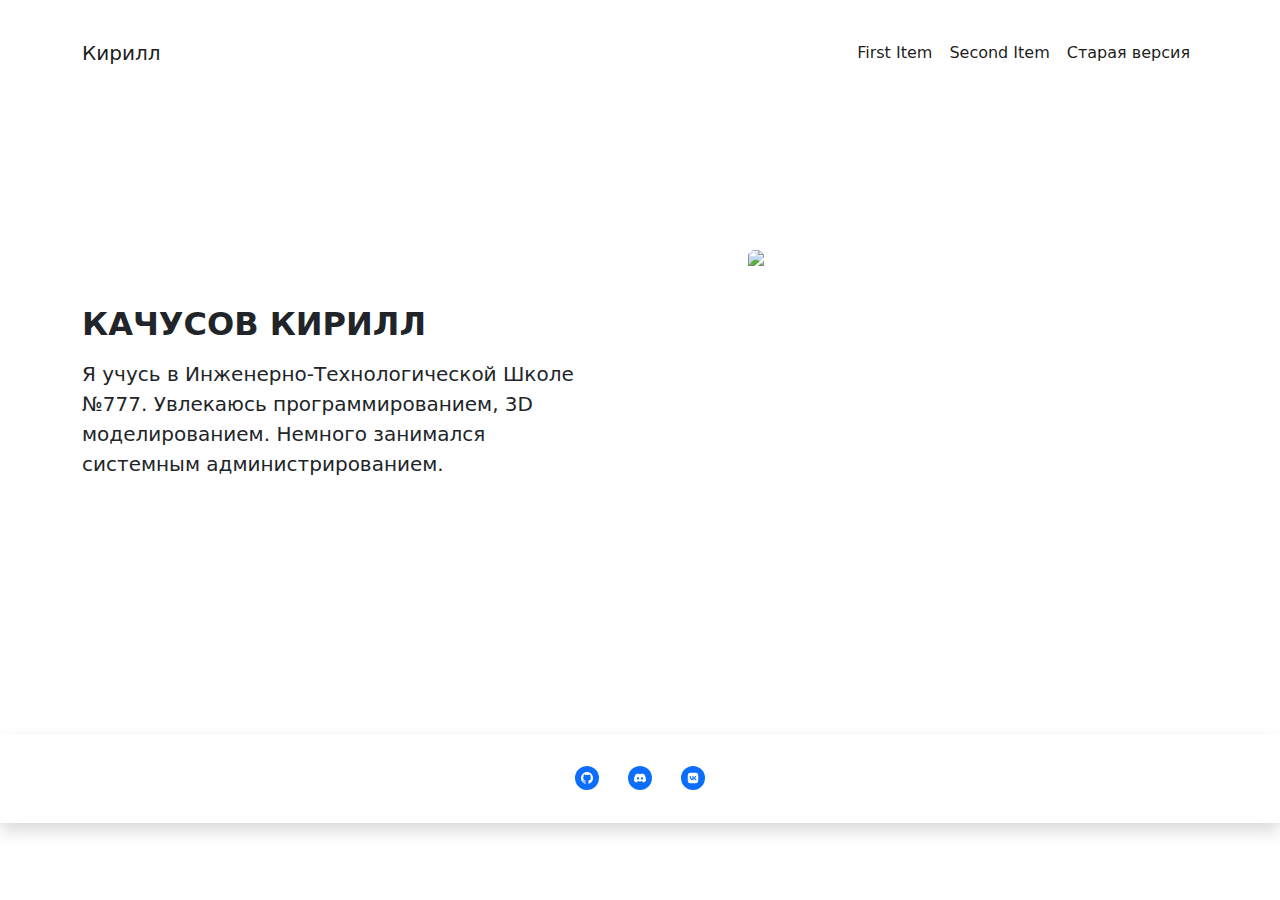
==== new-version-index.html @ 69cf375a "Export new site version" ====
<!DOCTYPE html>
<html lang="ru">

<head>
    <meta charset="utf-8">
    <meta name="viewport" content="width=device-width, initial-scale=1.0, shrink-to-fit=no">
    <title>self-present landing</title>
    <link rel="stylesheet" href="assets/bootstrap/css/bootstrap.min.css">
    <link rel="stylesheet" href="assets/css/styles.min.css">
</head>

<body>
    <div>
        <div class="d-flex align-items-center">
            <!-- Start: Fixed navbar starting with transparency -->
            <nav class="navbar navbar-light navbar-expand-md navbar-transparency" style="width: 100%;">
                <div class="container"><a class="navbar-brand" hrefindex.="index.html">Кирилл</a>
                    <div></div><button data-bs-toggle="collapse" class="navbar-toggler" data-bs-target="#navcol-1"><span class="visually-hidden">Toggle navigation</span><span class="navbar-toggler-icon"></span></button>
                    <div class="collapse navbar-collapse" id="navcol-1">
                        <ul class="navbar-nav ms-auto">
                            <li class="nav-item"><a class="nav-link" href="#" style="color: var(--bs-navbar-brand-color);">First Item</a></li>
                            <li class="nav-item"><a class="nav-link" href="#" style="color: var(--bs-navbar-brand-color);">Second Item</a></li>
                            <li class="nav-item"><a class="nav-link" href="index.html" style="color: var(--bs-navbar-brand-color);">Старая версия</a></li>
                        </ul>
                    </div>
                </div>
            </nav><!-- End: Fixed navbar starting with transparency -->
        </div><!-- Start: Hero Clean -->
        <div class="container py-4 py-xl-5">
            <div class="row gy-4 gy-md-0">
                <div class="col-md-6 d-md-flex align-items-md-center">
                    <div style="width: 95%;">
                        <h2 class="text-uppercase fw-bold">Качусов Кирилл</h2>
                        <p class="fs-5 text-start my-3">Я учусь в Инженерно-Технологической Школе №777. Увлекаюсь программированием, 3D моделированием. Немного занимался системным администрированием.</p>
                    </div>
                </div>
                <div class="col-md-6">
                    <div class="p-xl-5 m-xl-5" style="min-height: 300px;"><img class="rounded img-fluid w-100 fit-cover" style="min-height: 300px;" src="https://sun9-3.userapi.com/impg/9FqFdsyUrDUyNMsGCDGtR2Ajf_qtDPiOf86dpA/egLmdIukXCM.jpg?size=750x750&amp;quality=96&amp;sign=4102133b49e5a0401551b74555dcc546&amp;type=album" loading="lazy"></div>
                </div>
            </div>
        </div><!-- End: Hero Clean -->
        <!-- Start: Footer Clean -->
        <footer class="text-center shadow py-4" style="margin-top: 2.5rem;">
            <div class="container">
                <div class="row row-cols-1">
                    <div class="col">
                        <ul class="list-inline my-2">
                            <li class="list-inline-item me-4"><a href="https://github.com/zeusina">
                                    <div class="bs-icon-circle bs-icon-primary bs-icon"><svg xmlns="http://www.w3.org/2000/svg" width="1em" height="1em" fill="currentColor" viewBox="0 0 16 16" class="bi bi-github">
                                            <path d="M8 0C3.58 0 0 3.58 0 8c0 3.54 2.29 6.53 5.47 7.59.4.07.55-.17.55-.38 0-.19-.01-.82-.01-1.49-2.01.37-2.53-.49-2.69-.94-.09-.23-.48-.94-.82-1.13-.28-.15-.68-.52-.01-.53.63-.01 1.08.58 1.23.82.72 1.21 1.87.87 2.33.66.07-.52.28-.87.51-1.07-1.78-.2-3.64-.89-3.64-3.95 0-.87.31-1.59.82-2.15-.08-.2-.36-1.02.08-2.12 0 0 .67-.21 2.2.82.64-.18 1.32-.27 2-.27.68 0 1.36.09 2 .27 1.53-1.04 2.2-.82 2.2-.82.44 1.1.16 1.92.08 2.12.51.56.82 1.27.82 2.15 0 3.07-1.87 3.75-3.65 3.95.29.25.54.73.54 1.48 0 1.07-.01 1.93-.01 2.2 0 .21.15.46.55.38A8.012 8.012 0 0 0 16 8c0-4.42-3.58-8-8-8z"></path>
                                        </svg></div>
                                </a></li>
                            <li class="list-inline-item me-4"><a href="https://discordapp.com/users/564117564548972544" rel="external">
                                    <div class="bs-icon-circle bs-icon-primary bs-icon"><svg xmlns="http://www.w3.org/2000/svg" width="1em" height="1em" fill="currentColor" viewBox="0 0 16 16" class="bi bi-discord">
                                            <path d="M13.545 2.907a13.227 13.227 0 0 0-3.257-1.011.05.05 0 0 0-.052.025c-.141.25-.297.577-.406.833a12.19 12.19 0 0 0-3.658 0 8.258 8.258 0 0 0-.412-.833.051.051 0 0 0-.052-.025c-1.125.194-2.22.534-3.257 1.011a.041.041 0 0 0-.021.018C.356 6.024-.213 9.047.066 12.032c.001.014.01.028.021.037a13.276 13.276 0 0 0 3.995 2.02.05.05 0 0 0 .056-.019c.308-.42.582-.863.818-1.329a.05.05 0 0 0-.01-.059.051.051 0 0 0-.018-.011 8.875 8.875 0 0 1-1.248-.595.05.05 0 0 1-.02-.066.051.051 0 0 1 .015-.019c.084-.063.168-.129.248-.195a.05.05 0 0 1 .051-.007c2.619 1.196 5.454 1.196 8.041 0a.052.052 0 0 1 .053.007c.08.066.164.132.248.195a.051.051 0 0 1-.004.085 8.254 8.254 0 0 1-1.249.594.05.05 0 0 0-.03.03.052.052 0 0 0 .003.041c.24.465.515.909.817 1.329a.05.05 0 0 0 .056.019 13.235 13.235 0 0 0 4.001-2.02.049.049 0 0 0 .021-.037c.334-3.451-.559-6.449-2.366-9.106a.034.034 0 0 0-.02-.019Zm-8.198 7.307c-.789 0-1.438-.724-1.438-1.612 0-.889.637-1.613 1.438-1.613.807 0 1.45.73 1.438 1.613 0 .888-.637 1.612-1.438 1.612Zm5.316 0c-.788 0-1.438-.724-1.438-1.612 0-.889.637-1.613 1.438-1.613.807 0 1.451.73 1.438 1.613 0 .888-.631 1.612-1.438 1.612Z"></path>
                                        </svg></div>
                                </a></li>
                            <li class="list-inline-item"><a href="https://vk.com/zeusina">
                                    <div class="bs-icon-circle bs-icon-primary bs-icon"><svg xmlns="http://www.w3.org/2000/svg" viewBox="-32 0 512 512" width="1em" height="1em" fill="currentColor">
                                            <!--! Font Awesome Free 6.1.1 by @fontawesome - https://fontawesome.com License - https://fontawesome.com/license/free (Icons: CC BY 4.0, Fonts: SIL OFL 1.1, Code: MIT License) Copyright 2022 Fonticons, Inc. -->
                                            <path d="M31.4907 63.4907C0 94.9813 0 145.671 0 247.04V264.96C0 366.329 0 417.019 31.4907 448.509C62.9813 480 113.671 480 215.04 480H232.96C334.329 480 385.019 480 416.509 448.509C448 417.019 448 366.329 448 264.96V247.04C448 145.671 448 94.9813 416.509 63.4907C385.019 32 334.329 32 232.96 32H215.04C113.671 32 62.9813 32 31.4907 63.4907ZM75.6 168.267H126.747C128.427 253.76 166.133 289.973 196 297.44V168.267H244.16V242C273.653 238.827 304.64 205.227 315.093 168.267H363.253C359.313 187.435 351.46 205.583 340.186 221.579C328.913 237.574 314.461 251.071 297.733 261.227C316.41 270.499 332.907 283.63 346.132 299.751C359.357 315.873 369.01 334.618 374.453 354.747H321.44C316.555 337.262 306.614 321.61 292.865 309.754C279.117 297.899 262.173 290.368 244.16 288.107V354.747H238.373C136.267 354.747 78.0267 284.747 75.6 168.267Z"></path>
                                        </svg></div>
                                </a></li>
                        </ul>
                    </div>
                </div>
            </div>
        </footer><!-- End: Footer Clean -->
    </div>
    <script src="https://cdn.jsdelivr.net/npm/bootstrap@5.2.3/dist/js/bootstrap.bundle.min.js"></script>
    <script src="assets/js/script.min.js"></script>
</body>

</html>
---- assets/css/styles.min.css ----
.navbar{min-height:90px;box-shadow:none;border:none;margin:0;border-radius:0;font-size:16px}.navbar .navbar-nav>li>a,.navbar a.navbar-brand.navbar-link{min-height:90px;line-height:90px;padding-top:0;padding-bottom:0;box-shadow:none!important;text-shadow:none!important;border:none}@media (min-width:768px){.navbar .navbar-nav>li>a{margin:0 0 0 1px}}.navbar.navbar-fixed-bottom,.navbar.navchange{min-height:60px}.navbar.navbar-fixed-bottom .navbar-nav>li>a,.navbar.navbar-fixed-bottom a.navbar-brand.navbar-link,.navbar.navchange .navbar-nav>li>a,.navbar.navchange a.navbar-brand.navbar-link{min-height:60px;line-height:60px}.navbar-brand img{margin:20px 0;max-height:50px}.navbar-fixed-bottom .navbar-brand img,.navchange .navbar-brand img{margin:10px 0;max-height:40px;width:auto}.navbar .dropdown-menu{box-shadow:none;border-radius:0!important;padding:0;border:none;min-width:200px;-webkit-transition:background .6s ease-out;transition:background .6s ease-out}.navbar .dropdown-menu li a{padding:10px 15px;margin:0 0 1px;font-size:15px}.navbar .navbar-toggle,.navbar .navbar-toggle:active,.navbar .navbar-toggle:hover{border:none;width:40px;height:40px;margin:10px 15px 0 0;background:0 0!important;text-align:center;padding:0}.icon-bar{width:22px;float:right}.top-bar{transform:rotate(45deg);transform-origin:10% 10%;margin-right:-3px}.middle-bar{opacity:0;margin-right:30px}.bottom-bar{transform:rotate(-45deg);transform-origin:10% 90%;margin-right:-3px}.navbar-toggle.collapsed .bottom-bar,.navbar-toggle.collapsed .top-bar{transform:rotate(0);margin-right:0}.navbar-toggle.collapsed .middle-bar{opacity:1;margin-right:0}.icon-bar,.navbar,.navbar .dropdown-menu li a,.navbar .navbar-nav>li>a,.navbar a.navbar-brand.navbar-link,.navbar-brand img{-webkit-transition:.6s ease-out;transition:.6s ease-out}.navbar.navbar-default.navbar-transparency,.navbar.navbar-inverse.navbar-transparency{background:0 0}.navbar.navbar-default.navbar-transparency.navchange,.navbar.navbar-default.navbar-transparency.navchange .dropdown-menu,.navbar.navbar-default:not(.navbar-fixed-top).navbar-transparency,.navbar.navbar-default:not(.navbar-transparency),.navbar.navbar-default:not(.navbar-transparency) .dropdown-menu,.navbar:not(.navbar-transparency) .dropdown-menu{background:#ddd}.navbar.navbar-inverse.navbar-transparency.navchange,.navbar.navbar-inverse.navbar-transparency.navchange .dropdown-menu,.navbar.navbar-inverse:not(.navbar-fixed-top).navbar-transparency,.navbar.navbar-inverse:not(.navbar-transparency),.navbar.navbar-inverse:not(.navbar-transparency) .dropdown-menu,.navbar:not(.navbar-transparency) .dropdown-menu{background:#333}@media (max-width:767px){.navbar .navbar-nav>li>a,.navbar.navbar-fixed-bottom .navbar-nav>li>a,.navbar.navchange .navbar-nav>li>a{min-height:40px;line-height:40px}.navbar-brand img,.navchange .navbar-brand img{margin:10px 0;max-height:40px;width:auto}.navbar{position:relative!important}.navbar,.navbar a.navbar-brand.navbar-link,.navbar.navchange,.navbar.navchange a.navbar-brand.navbar-link{min-height:60px;line-height:60px;height:auto}.navbar-nav{margin:0 -15px}.navbar .dropdown-menu{width:100%;position:relative}.navbar .navbar-nav .dropdown-menu>li>a{padding:0 30px;margin:0;line-height:40px}.navbar.navbar-default,.navbar.navbar-default .navbar-collapse,.navbar.navbar-default .navbar-nav,.navbar.navbar-default.navbar-transparency{background:#ddd}.navbar.navbar-inverse,.navbar.navbar-inverse .navbar-collapse,.navbar.navbar-inverse .navbar-nav,.navbar.navbar-inverse.navbar-transparency{background:#333}}.navbar.navbar-default .navbar-nav>li>a,.navbar.navbar-default a.navbar-brand.navbar-link,.navbar.navbar-default a.navbar-brand.navbar-link:hover{color:#000;background:0 0}.navbar.navbar-inverse .navbar-nav>li>a,.navbar.navbar-inverse a.navbar-brand.navbar-link,.navbar.navbar-inverse a.navbar-brand.navbar-link:hover{color:#fff;background:0 0}.navbar-default .navbar-nav>.open>a,.navbar-default .navbar-nav>.open>a:focus,.navbar.navbar-default .dropdown-menu,.navbar.navbar-default .dropdown-menu li>a:focus,.navbar.navbar-default .dropdown-menu li>a:hover,.navbar.navbar-default .navbar-nav>.open>a:hover,.navbar.navbar-default .navbar-nav>li.active>a,.navbar.navbar-default .navbar-nav>li>a:hover{color:#000;background:rgba(255,255,255,.4)}.navbar-inverse .navbar-nav>.open>a,.navbar-inverse .navbar-nav>.open>a:focus,.navbar.navbar-inverse .dropdown-menu,.navbar.navbar-inverse .dropdown-menu li>a:focus,.navbar.navbar-inverse .dropdown-menu li>a:hover,.navbar.navbar-inverse .navbar-nav>.open>a:hover,.navbar.navbar-inverse .navbar-nav>li.active>a,.navbar.navbar-inverse .navbar-nav>li>a:hover{color:#fff;background:rgba(0,0,0,.2)}.navbar.navbar-default .dropdown-menu li a{color:#000!important}.navbar.navbar-inverse .dropdown-menu li a{color:#fff!important}.navbar.navbar-default .dropdown-menu li a:hover,.navbar.navbar-default .dropdown-menu li.active a{background-image:none!important;background:rgba(255,255,255,.4)!important}.navbar.navbar-inverse .dropdown-menu li a:hover,.navbar.navbar-inverse .dropdown-menu li.active a{background-image:none!important;background:rgba(0,0,0,.2)!important}.navbar.navbar-default .icon-bar{background:#000}.navbar.navbar-inverse .icon-bar{background:#fff}.navbar-default .navbar-collapse,.navbar-default .navbar-form{border-color:rgba(255,255,255,.6);border-width:1px}.navbar-inverse .navbar-collapse,.navbar-inverse .navbar-form{border-color:rgba(0,0,0,.6);border-width:1px}.bs-icon{--bs-icon-size:.75rem;display:flex;flex-shrink:0;justify-content:center;align-items:center;font-size:var(--bs-icon-size);width:calc(var(--bs-icon-size) * 2);height:calc(var(--bs-icon-size) * 2);color:var(--bs-primary)}.bs-icon-xs{--bs-icon-size:1rem;width:calc(var(--bs-icon-size) * 1.5);height:calc(var(--bs-icon-size) * 1.5)}.bs-icon-sm{--bs-icon-size:1rem}.bs-icon-md{--bs-icon-size:1.5rem}.bs-icon-lg{--bs-icon-size:2rem}.bs-icon-xl{--bs-icon-size:2.5rem}.bs-icon.bs-icon-primary{color:var(--bs-white);background:var(--bs-primary)}.bs-icon.bs-icon-primary-light{color:var(--bs-primary);background:rgba(var(--bs-primary-rgb),.2)}.bs-icon.bs-icon-semi-white{color:var(--bs-primary);background:rgba(255,255,255,.5)}.bs-icon.bs-icon-rounded{border-radius:.5rem}.bs-icon.bs-icon-circle{border-radius:50%}.fit-cover{object-fit:cover}#head_text{position:sticky;text-align:center;font-size:larger}
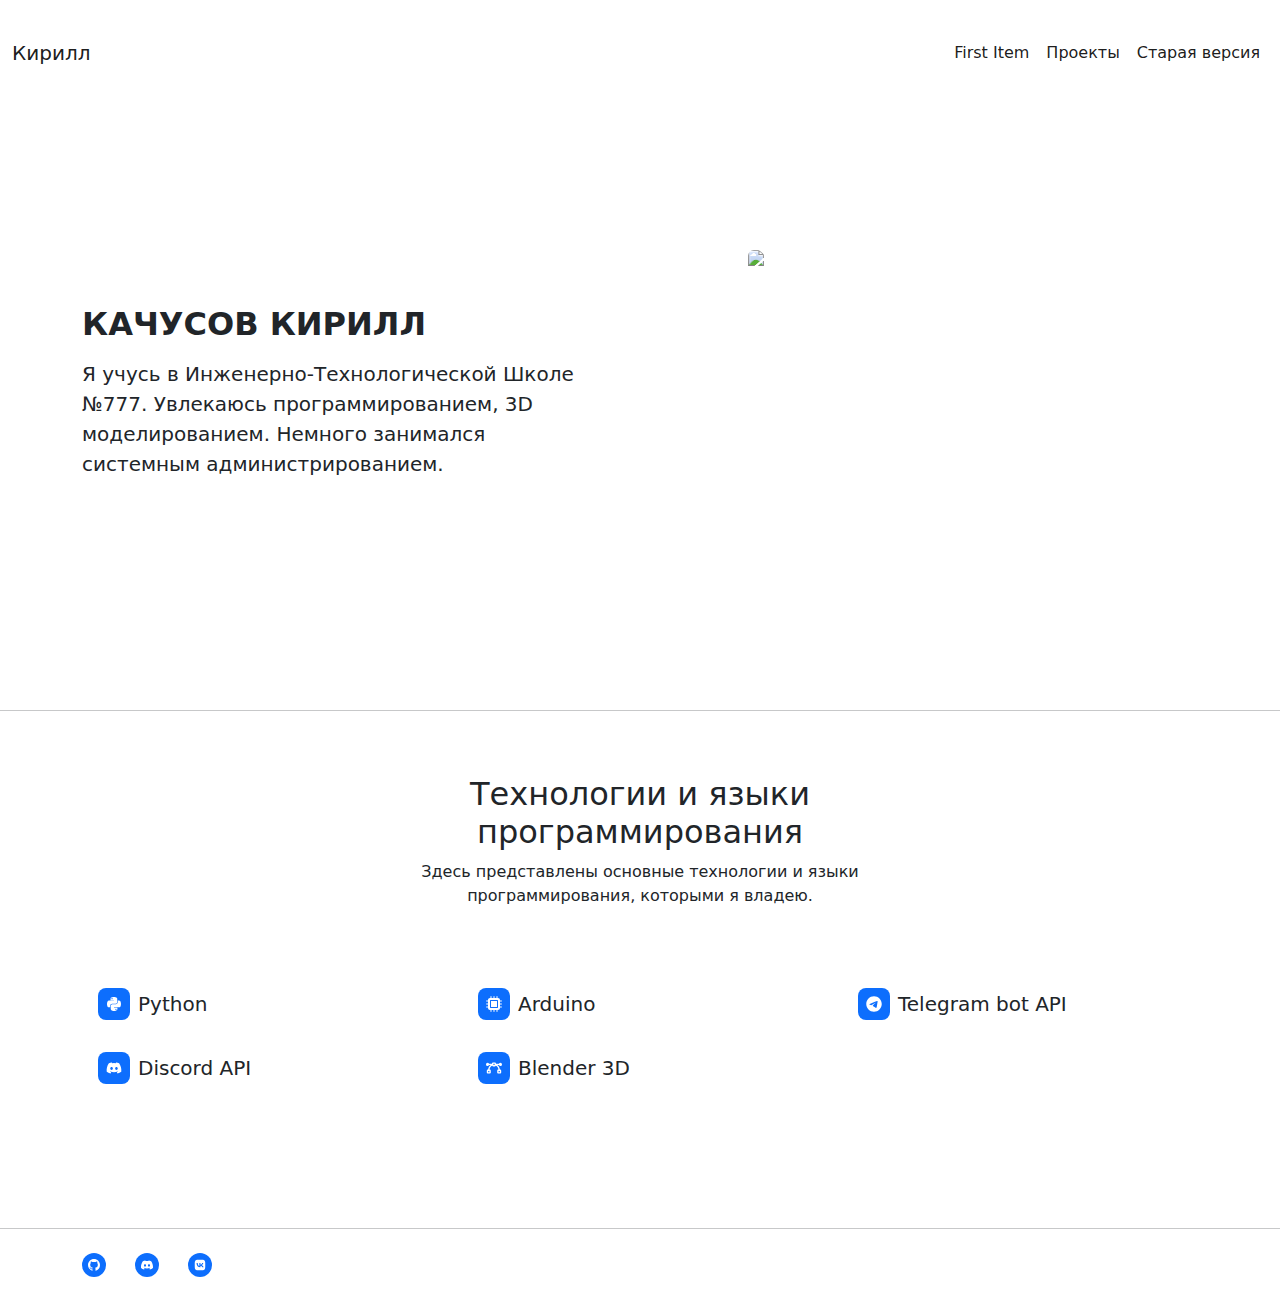
==== commit 648e27b5: "Export site" ====
--- a/new-version-index.html
+++ b/new-version-index.html
@@ -3,44 +3,140 @@
 
 <head>
     <meta charset="utf-8">
+<div>
+<!-- Yandex.Metrika counter -->
+<script type="text/javascript" >
+   (function(m,e,t,r,i,k,a){m[i]=m[i]||function(){(m[i].a=m[i].a||[]).push(arguments)};
+   m[i].l=1*new Date();
+   for (var j = 0; j < document.scripts.length; j++) {if (document.scripts[j].src === r) { return; }}
+   k=e.createElement(t),a=e.getElementsByTagName(t)[0],k.async=1,k.src=r,a.parentNode.insertBefore(k,a)})
+   (window, document, "script", "https://mc.yandex.ru/metrika/tag.js", "ym");
+
+   ym(93931495, "init", {
+        clickmap:true,
+        trackLinks:true,
+        accurateTrackBounce:true
+   });
+</script>
+<noscript><div><img src="https://mc.yandex.ru/watch/93931495" style="position:absolute; left:-9999px;" alt="" /></div></noscript>
+<!-- /Yandex.Metrika counter -->
+</div>
     <meta name="viewport" content="width=device-width, initial-scale=1.0, shrink-to-fit=no">
     <title>self-present landing</title>
+    <link rel="icon" type="image/jpeg" sizes="16x16" href="assets/img/fav.jpg">
+    <link rel="icon" type="image/jpeg" sizes="16x16" href="assets/img/fav.jpg">
     <link rel="stylesheet" href="assets/bootstrap/css/bootstrap.min.css">
     <link rel="stylesheet" href="assets/css/styles.min.css">
 </head>
 
 <body>
     <div>
-        <div class="d-flex align-items-center">
+        <header class="d-flex align-items-center">
             <!-- Start: Fixed navbar starting with transparency -->
             <nav class="navbar navbar-light navbar-expand-md navbar-transparency" style="width: 100%;">
-                <div class="container"><a class="navbar-brand" hrefindex.="index.html">Кирилл</a>
-                    <div></div><button data-bs-toggle="collapse" class="navbar-toggler" data-bs-target="#navcol-1"><span class="visually-hidden">Toggle navigation</span><span class="navbar-toggler-icon"></span></button>
+                <div class="container-fluid"><a class="navbar-brand" href="/index.html">Кирилл</a><button data-bs-toggle="collapse" class="navbar-toggler" data-bs-target="#navcol-1"><span class="visually-hidden">Toggle navigation</span><span class="navbar-toggler-icon"></span></button>
                     <div class="collapse navbar-collapse" id="navcol-1">
                         <ul class="navbar-nav ms-auto">
                             <li class="nav-item"><a class="nav-link" href="#" style="color: var(--bs-navbar-brand-color);">First Item</a></li>
-                            <li class="nav-item"><a class="nav-link" href="#" style="color: var(--bs-navbar-brand-color);">Second Item</a></li>
+                            <li class="nav-item"><a class="nav-link" href="pages/projects.html" style="color: var(--bs-navbar-brand-color);">Проекты</a></li>
                             <li class="nav-item"><a class="nav-link" href="index.html" style="color: var(--bs-navbar-brand-color);">Старая версия</a></li>
                         </ul>
                     </div>
                 </div>
             </nav><!-- End: Fixed navbar starting with transparency -->
-        </div><!-- Start: Hero Clean -->
-        <div class="container py-4 py-xl-5">
-            <div class="row gy-4 gy-md-0">
-                <div class="col-md-6 d-md-flex align-items-md-center">
-                    <div style="width: 95%;">
-                        <h2 class="text-uppercase fw-bold">Качусов Кирилл</h2>
-                        <p class="fs-5 text-start my-3">Я учусь в Инженерно-Технологической Школе №777. Увлекаюсь программированием, 3D моделированием. Немного занимался системным администрированием.</p>
+        </header><!-- Start: Main content -->
+        <div>
+            <!-- Start: About me short -->
+            <section>
+                <!-- Start: Hero Clean -->
+                <div class="container py-4 py-xl-5">
+                    <div class="row gy-4 gy-md-0">
+                        <div class="col-md-6 d-md-flex align-items-md-center">
+                            <div style="width: 95%;">
+                                <h2 class="text-uppercase fw-bold">Качусов Кирилл</h2>
+                                <p class="fs-5 text-start my-3">Я учусь в Инженерно-Технологической Школе №777. Увлекаюсь программированием, 3D моделированием. Немного занимался системным администрированием.</p>
+                            </div>
+                        </div>
+                        <div class="col-md-6">
+                            <div class="p-xl-5 m-xl-5" style="min-height: 300px;"><img class="rounded img-fluid w-100 fit-cover" style="min-height: 300px;" src="https://sun9-3.userapi.com/impg/9FqFdsyUrDUyNMsGCDGtR2Ajf_qtDPiOf86dpA/egLmdIukXCM.jpg?size=750x750&amp;quality=96&amp;sign=4102133b49e5a0401551b74555dcc546&amp;type=album" loading="lazy"></div>
+                        </div>
                     </div>
-                </div>
-                <div class="col-md-6">
-                    <div class="p-xl-5 m-xl-5" style="min-height: 300px;"><img class="rounded img-fluid w-100 fit-cover" style="min-height: 300px;" src="https://sun9-3.userapi.com/impg/9FqFdsyUrDUyNMsGCDGtR2Ajf_qtDPiOf86dpA/egLmdIukXCM.jpg?size=750x750&amp;quality=96&amp;sign=4102133b49e5a0401551b74555dcc546&amp;type=album" loading="lazy"></div>
-                </div>
-            </div>
-        </div><!-- End: Hero Clean -->
+                </div><!-- End: Hero Clean -->
+                <hr>
+            </section><!-- End: About me short -->
+            <!-- Start: Known languages & technologies -->
+            <section>
+                <!-- Start: Features Minimal -->
+                <div class="container py-4 py-xl-5">
+                    <div class="row mb-5">
+                        <div class="col-md-8 col-xl-6 text-center mx-auto">
+                            <h2 style="width: auto;">Технологии и языки программирования</h2>
+                            <p>Здесь представлены основные технологии и языки программирования, которыми я владею.</p>
+                        </div>
+                    </div>
+                    <div class="row row-cols-1 row-cols-md-2 row-cols-xl-3">
+                        <div class="col">
+                            <div class="d-flex p-3">
+                                <div class="bs-icon-sm bs-icon-rounded bs-icon-primary d-flex flex-shrink-0 justify-content-center align-items-center d-inline-block bs-icon"><svg xmlns="http://www.w3.org/2000/svg" viewBox="-32 0 512 512" width="1em" height="1em" fill="currentColor">
+                                        <!--! Font Awesome Free 6.1.1 by @fontawesome - https://fontawesome.com License - https://fontawesome.com/license/free (Icons: CC BY 4.0, Fonts: SIL OFL 1.1, Code: MIT License) Copyright 2022 Fonticons, Inc. -->
+                                        <path d="M439.8 200.5c-7.7-30.9-22.3-54.2-53.4-54.2h-40.1v47.4c0 36.8-31.2 67.8-66.8 67.8H172.7c-29.2 0-53.4 25-53.4 54.3v101.8c0 29 25.2 46 53.4 54.3 33.8 9.9 66.3 11.7 106.8 0 26.9-7.8 53.4-23.5 53.4-54.3v-40.7H226.2v-13.6h160.2c31.1 0 42.6-21.7 53.4-54.2 11.2-33.5 10.7-65.7 0-108.6zM286.2 404c11.1 0 20.1 9.1 20.1 20.3 0 11.3-9 20.4-20.1 20.4-11 0-20.1-9.2-20.1-20.4.1-11.3 9.1-20.3 20.1-20.3zM167.8 248.1h106.8c29.7 0 53.4-24.5 53.4-54.3V91.9c0-29-24.4-50.7-53.4-55.6-35.8-5.9-74.7-5.6-106.8.1-45.2 8-53.4 24.7-53.4 55.6v40.7h106.9v13.6h-147c-31.1 0-58.3 18.7-66.8 54.2-9.8 40.7-10.2 66.1 0 108.6 7.6 31.6 25.7 54.2 56.8 54.2H101v-48.8c0-35.3 30.5-66.4 66.8-66.4zm-6.7-142.6c-11.1 0-20.1-9.1-20.1-20.3.1-11.3 9-20.4 20.1-20.4 11 0 20.1 9.2 20.1 20.4s-9 20.3-20.1 20.3z"></path>
+                                    </svg></div>
+                                <div class="px-2">
+                                    <h5 class="mb-0 mt-1">Python</h5>
+                                </div>
+                            </div>
+                        </div>
+                        <div class="col">
+                            <div class="d-flex p-3">
+                                <div class="bs-icon-sm bs-icon-rounded bs-icon-primary d-flex flex-shrink-0 justify-content-center align-items-center d-inline-block bs-icon"><svg xmlns="http://www.w3.org/2000/svg" viewBox="0 0 512 512" width="1em" height="1em" fill="currentColor">
+                                        <!--! Font Awesome Free 6.1.1 by @fontawesome - https://fontawesome.com License - https://fontawesome.com/license/free (Icons: CC BY 4.0, Fonts: SIL OFL 1.1, Code: MIT License) Copyright 2022 Fonticons, Inc. -->
+                                        <path d="M160 352h192V160H160V352zM448 176h48C504.8 176 512 168.8 512 160s-7.162-16-16-16H448V128c0-35.35-28.65-64-64-64h-16V16C368 7.164 360.8 0 352 0c-8.836 0-16 7.164-16 16V64h-64V16C272 7.164 264.8 0 256 0C247.2 0 240 7.164 240 16V64h-64V16C176 7.164 168.8 0 160 0C151.2 0 144 7.164 144 16V64H128C92.65 64 64 92.65 64 128v16H16C7.164 144 0 151.2 0 160s7.164 16 16 16H64v64H16C7.164 240 0 247.2 0 256s7.164 16 16 16H64v64H16C7.164 336 0 343.2 0 352s7.164 16 16 16H64V384c0 35.35 28.65 64 64 64h16v48C144 504.8 151.2 512 160 512c8.838 0 16-7.164 16-16V448h64v48c0 8.836 7.164 16 16 16c8.838 0 16-7.164 16-16V448h64v48c0 8.836 7.164 16 16 16c8.838 0 16-7.164 16-16V448H384c35.35 0 64-28.65 64-64v-16h48c8.838 0 16-7.164 16-16s-7.162-16-16-16H448v-64h48C504.8 272 512 264.8 512 256s-7.162-16-16-16H448V176zM384 368c0 8.836-7.162 16-16 16h-224C135.2 384 128 376.8 128 368v-224C128 135.2 135.2 128 144 128h224C376.8 128 384 135.2 384 144V368z"></path>
+                                    </svg></div>
+                                <div class="px-2">
+                                    <h5 class="mb-0 mt-1">Arduino</h5>
+                                </div>
+                            </div>
+                        </div>
+                        <div class="col">
+                            <div class="d-flex p-3">
+                                <div class="bs-icon-sm bs-icon-rounded bs-icon-primary d-flex flex-shrink-0 justify-content-center align-items-center d-inline-block bs-icon"><svg xmlns="http://www.w3.org/2000/svg" viewBox="-8 0 512 512" width="1em" height="1em" fill="currentColor">
+                                        <!--! Font Awesome Free 6.1.1 by @fontawesome - https://fontawesome.com License - https://fontawesome.com/license/free (Icons: CC BY 4.0, Fonts: SIL OFL 1.1, Code: MIT License) Copyright 2022 Fonticons, Inc. -->
+                                        <path d="M248,8C111.033,8,0,119.033,0,256S111.033,504,248,504,496,392.967,496,256,384.967,8,248,8ZM362.952,176.66c-3.732,39.215-19.881,134.378-28.1,178.3-3.476,18.584-10.322,24.816-16.948,25.425-14.4,1.326-25.338-9.517-39.287-18.661-21.827-14.308-34.158-23.215-55.346-37.177-24.485-16.135-8.612-25,5.342-39.5,3.652-3.793,67.107-61.51,68.335-66.746.153-.655.3-3.1-1.154-4.384s-3.59-.849-5.135-.5q-3.283.746-104.608,69.142-14.845,10.194-26.894,9.934c-8.855-.191-25.888-5.006-38.551-9.123-15.531-5.048-27.875-7.717-26.8-16.291q.84-6.7,18.45-13.7,108.446-47.248,144.628-62.3c68.872-28.647,83.183-33.623,92.511-33.789,2.052-.034,6.639.474,9.61,2.885a10.452,10.452,0,0,1,3.53,6.716A43.765,43.765,0,0,1,362.952,176.66Z"></path>
+                                    </svg></div>
+                                <div class="px-2">
+                                    <h5 class="mb-0 mt-1">Telegram bot API</h5>
+                                </div>
+                            </div>
+                        </div>
+                        <div class="col">
+                            <div class="d-flex p-3">
+                                <div class="bs-icon-sm bs-icon-rounded bs-icon-primary d-flex flex-shrink-0 justify-content-center align-items-center d-inline-block bs-icon"><svg xmlns="http://www.w3.org/2000/svg" viewBox="0 -64 640 640" width="1em" height="1em" fill="currentColor">
+                                        <!--! Font Awesome Free 6.1.1 by @fontawesome - https://fontawesome.com License - https://fontawesome.com/license/free (Icons: CC BY 4.0, Fonts: SIL OFL 1.1, Code: MIT License) Copyright 2022 Fonticons, Inc. -->
+                                        <path d="M524.531,69.836a1.5,1.5,0,0,0-.764-.7A485.065,485.065,0,0,0,404.081,32.03a1.816,1.816,0,0,0-1.923.91,337.461,337.461,0,0,0-14.9,30.6,447.848,447.848,0,0,0-134.426,0,309.541,309.541,0,0,0-15.135-30.6,1.89,1.89,0,0,0-1.924-.91A483.689,483.689,0,0,0,116.085,69.137a1.712,1.712,0,0,0-.788.676C39.068,183.651,18.186,294.69,28.43,404.354a2.016,2.016,0,0,0,.765,1.375A487.666,487.666,0,0,0,176.02,479.918a1.9,1.9,0,0,0,2.063-.676A348.2,348.2,0,0,0,208.12,430.4a1.86,1.86,0,0,0-1.019-2.588,321.173,321.173,0,0,1-45.868-21.853,1.885,1.885,0,0,1-.185-3.126c3.082-2.309,6.166-4.711,9.109-7.137a1.819,1.819,0,0,1,1.9-.256c96.229,43.917,200.41,43.917,295.5,0a1.812,1.812,0,0,1,1.924.233c2.944,2.426,6.027,4.851,9.132,7.16a1.884,1.884,0,0,1-.162,3.126,301.407,301.407,0,0,1-45.89,21.83,1.875,1.875,0,0,0-1,2.611,391.055,391.055,0,0,0,30.014,48.815,1.864,1.864,0,0,0,2.063.7A486.048,486.048,0,0,0,610.7,405.729a1.882,1.882,0,0,0,.765-1.352C623.729,277.594,590.933,167.465,524.531,69.836ZM222.491,337.58c-28.972,0-52.844-26.587-52.844-59.239S193.056,219.1,222.491,219.1c29.665,0,53.306,26.82,52.843,59.239C275.334,310.993,251.924,337.58,222.491,337.58Zm195.38,0c-28.971,0-52.843-26.587-52.843-59.239S388.437,219.1,417.871,219.1c29.667,0,53.307,26.82,52.844,59.239C470.715,310.993,447.538,337.58,417.871,337.58Z"></path>
+                                    </svg></div>
+                                <div class="px-2">
+                                    <h5 class="mb-0 mt-1">Discord API</h5>
+                                </div>
+                            </div>
+                        </div>
+                        <div class="col">
+                            <div class="d-flex p-3">
+                                <div class="bs-icon-sm bs-icon-rounded bs-icon-primary d-flex flex-shrink-0 justify-content-center align-items-center d-inline-block bs-icon"><svg xmlns="http://www.w3.org/2000/svg" viewBox="0 -64 640 640" width="1em" height="1em" fill="currentColor">
+                                        <!--! Font Awesome Free 6.1.1 by @fontawesome - https://fontawesome.com License - https://fontawesome.com/license/free (Icons: CC BY 4.0, Fonts: SIL OFL 1.1, Code: MIT License) Copyright 2022 Fonticons, Inc. -->
+                                        <path d="M352 32C378.5 32 400 53.49 400 80V84H518.4C528.8 62.69 550.7 48 576 48C611.3 48 640 76.65 640 112C640 147.3 611.3 176 576 176C550.7 176 528.8 161.3 518.4 140H451.5C510.4 179.6 550.4 244.1 555.5 320H560C586.5 320 608 341.5 608 368V432C608 458.5 586.5 480 560 480H496C469.5 480 448 458.5 448 432V368C448 341.5 469.5 320 496 320H499.3C493.4 253 450.8 196.6 391.8 170.9C383.1 183.6 368.6 192 352 192H288C271.4 192 256.9 183.6 248.2 170.9C189.2 196.6 146.6 253 140.7 320H144C170.5 320 192 341.5 192 368V432C192 458.5 170.5 480 144 480H80C53.49 480 32 458.5 32 432V368C32 341.5 53.49 320 80 320H84.53C89.56 244.1 129.6 179.6 188.5 140H121.6C111.2 161.3 89.3 176 64 176C28.65 176 0 147.3 0 112C0 76.65 28.65 48 64 48C89.3 48 111.2 62.69 121.6 84H240V80C240 53.49 261.5 32 288 32H352zM296 136H344V88H296V136zM88 376V424H136V376H88zM552 424V376H504V424H552z"></path>
+                                    </svg></div>
+                                <div class="px-2">
+                                    <h5 class="mb-0 mt-1">Blender 3D</h5>
+                                </div>
+                            </div>
+                        </div>
+                    </div>
+                </div><!-- End: Features Minimal -->
+            </section><!-- End: Known languages & technologies -->
+        </div><!-- End: Main content -->
         <!-- Start: Footer Clean -->
-        <footer class="text-center shadow py-4" style="margin-top: 2.5rem;">
+        <footer class="py-4" style="margin-top: 2.5rem;">
+            <hr>
             <div class="container">
                 <div class="row row-cols-1">
                     <div class="col">
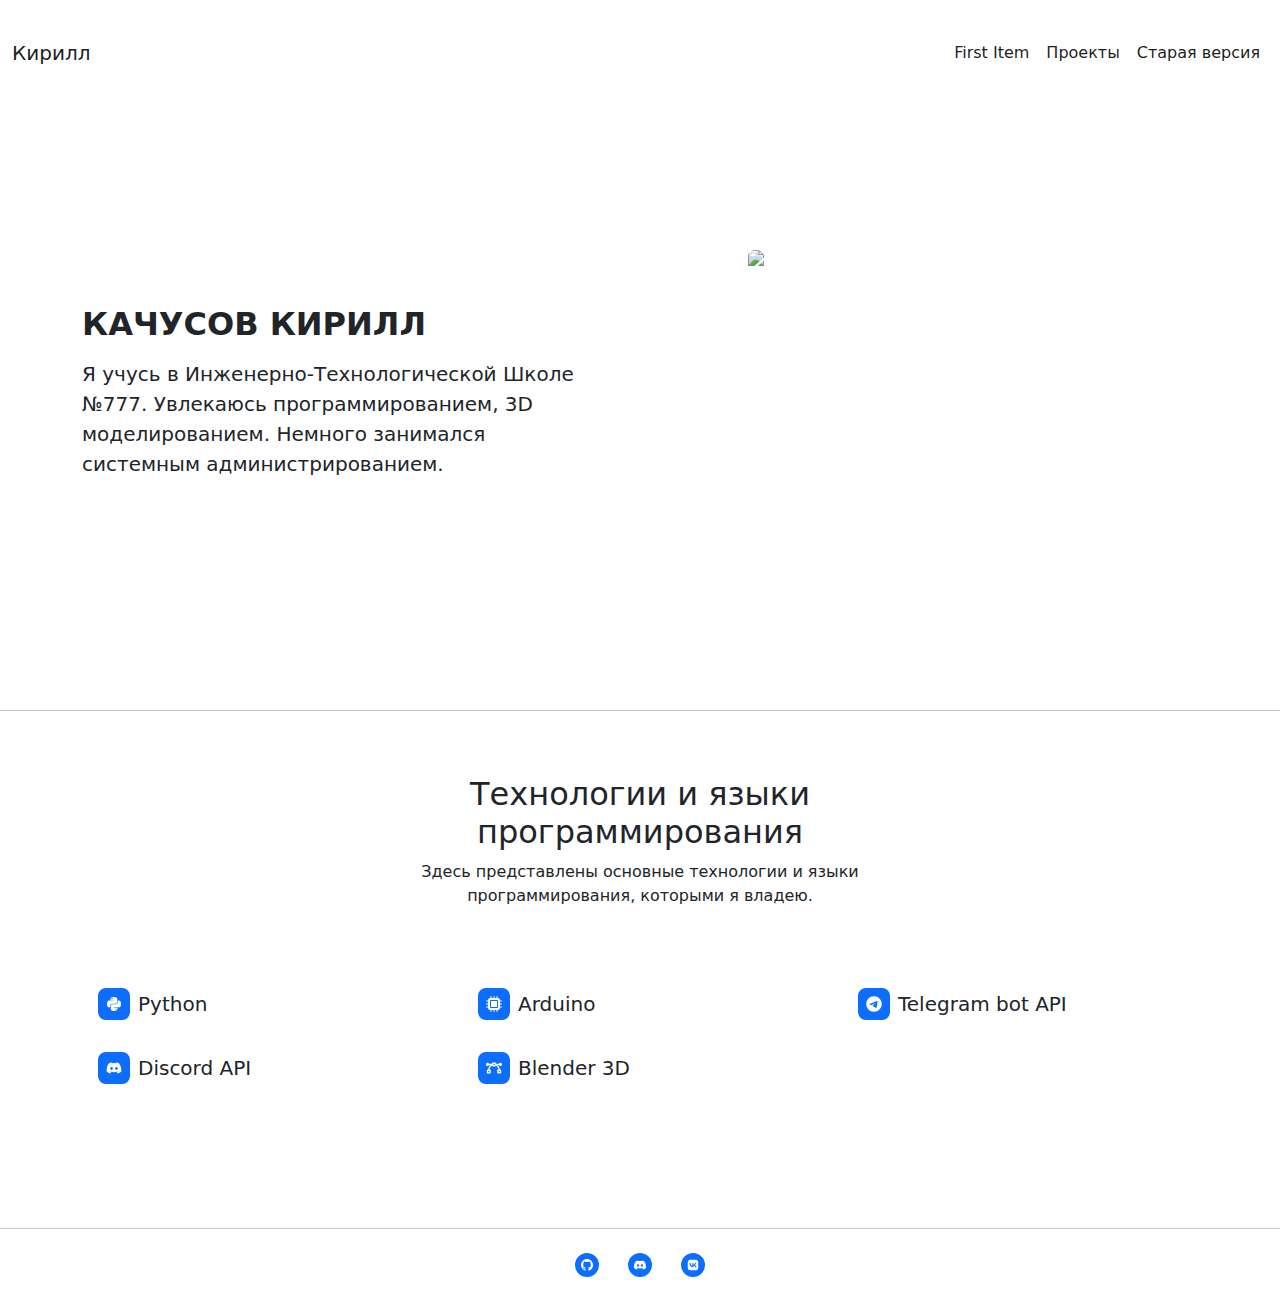
==== commit 3b4642ab: "Exported site" ====
--- a/new-version-index.html
+++ b/new-version-index.html
@@ -137,7 +137,7 @@
         <!-- Start: Footer Clean -->
         <footer class="py-4" style="margin-top: 2.5rem;">
             <hr>
-            <div class="container">
+            <div class="container d-lg-flex justify-content-lg-center">
                 <div class="row row-cols-1">
                     <div class="col">
                         <ul class="list-inline my-2">
